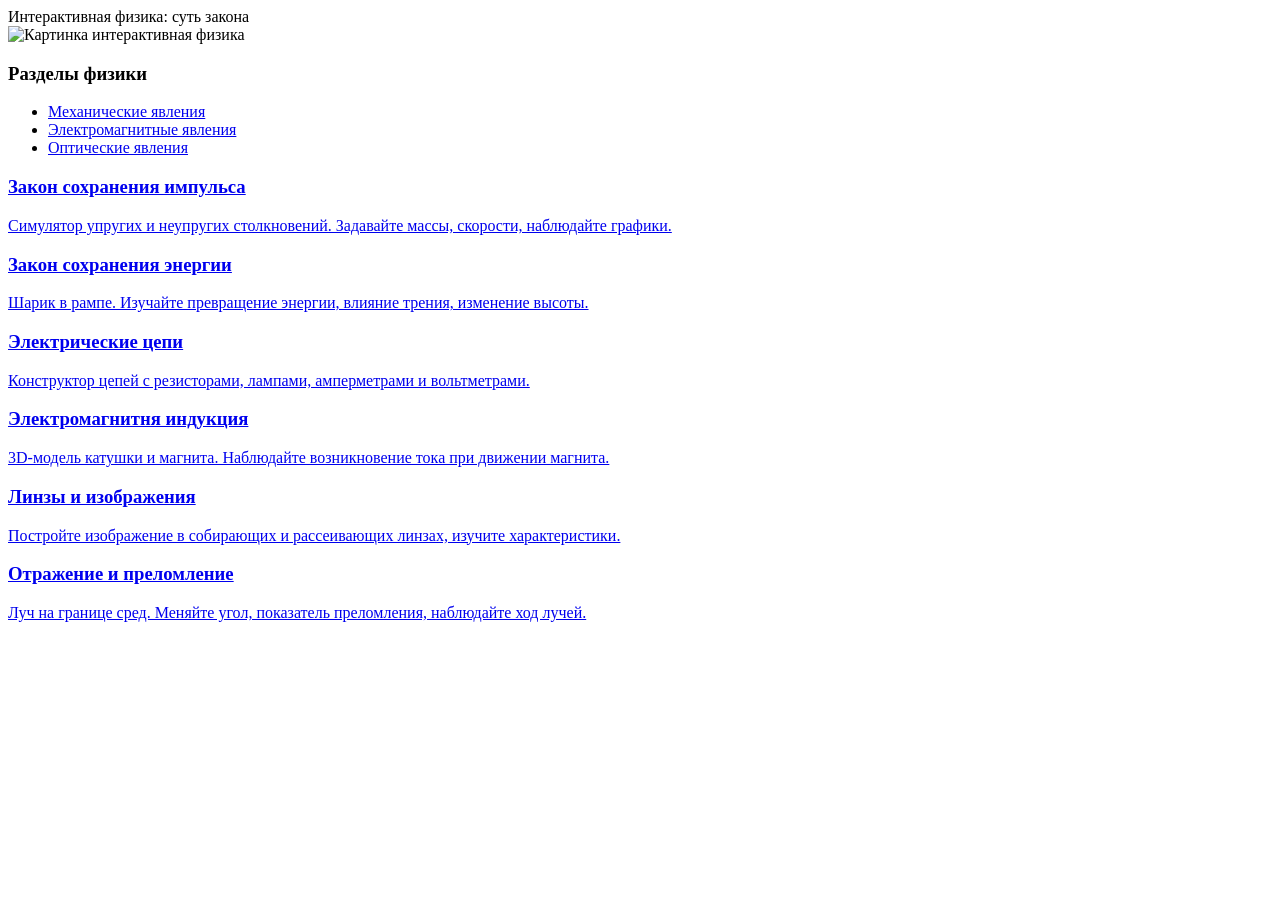
==== index.html @ 9cd8902d "Add files via upload" ====
<!DOCTYPE html>
<html lang="ru">

<head>
    <meta charset="UTF-8">
    <meta name="viewport" content="width=device-width, initial-scale=1.0, maximum-scale=5.0, user-scalable=yes">
    <meta http-equiv="X-UA-Compatible" content="IE=edge">
    <meta name="format-detection" content="telephone=no">
    <title>Интерактивная физика: суть закона</title>
    <link rel="stylesheet" href="static/styles/style.css">
</head>

<body>
    <header>
        <div class="logo">Интерактивная физика: суть закона</div>
    </header>

    <div class="container">
        <aside class="sidebar">
            <div>
                <img src="static/images/логотип.jpg"
                    alt="Картинка интерактивная физика">
            </div>

            <h3>Разделы физики</h3>
            <ul>
                <li><a href="page.html">Механические явления</a></li>
                <li><a href="page2.html">Электромагнитные явления</a></li>
                <li><a href="page3.html">Оптические явления</a></li>
            </ul>
        </aside>

        <main class="content">
            <div class="blocks-container">
                <div class="block">
                    <a href="IntImp.html">
                        <h3>Закон сохранения импульса</h3>
                        <p>Симулятор упругих и неупругих столкновений. Задавайте массы, скорости, наблюдайте графики.
                        </p>
                    </a>
                </div>

                <div class="block">
                    <a href="IntEng.html">
                        <h3>Закон сохранения энергии</h3>
                        <p>Шарик в рампе. Изучайте превращение энергии, влияние трения, изменение высоты.</p>
                    </a>
                </div>

                <div class="block">
                    <a href="IntIUR.html">
                        <h3>Электрические цепи</h3>
                        <p>Конструктор цепей с резисторами, лампами, амперметрами и вольтметрами.</p>
                    </a>
                </div>

                <div class="block">
                    <a href="IntInd.html">
                        <h3>Электромагнитня индукция</h3>
                        <p>3D-модель катушки и магнита. Наблюдайте возникновение тока при движении магнита.</p>
                    </a>
                </div>

                <div class="block">
                    <a href="IntLinz.html">
                        <h3>Линзы и изображения</h3>
                        <p>Постройте изображение в собирающих и рассеивающих линзах, изучите характеристики.</p>
                    </a>
                </div>

                <div class="block">
                    <a href="IntOtr.html">
                        <h3>Отражение и преломление</h3>
                        <p>Луч на границе сред. Меняйте угол, показатель преломления, наблюдайте ход лучей.</p>
                    </a>
                </div>

                <div class="block" style="visibility: hidden;"></div>
            </div>
        </main>
    </div>

</body>

</html>
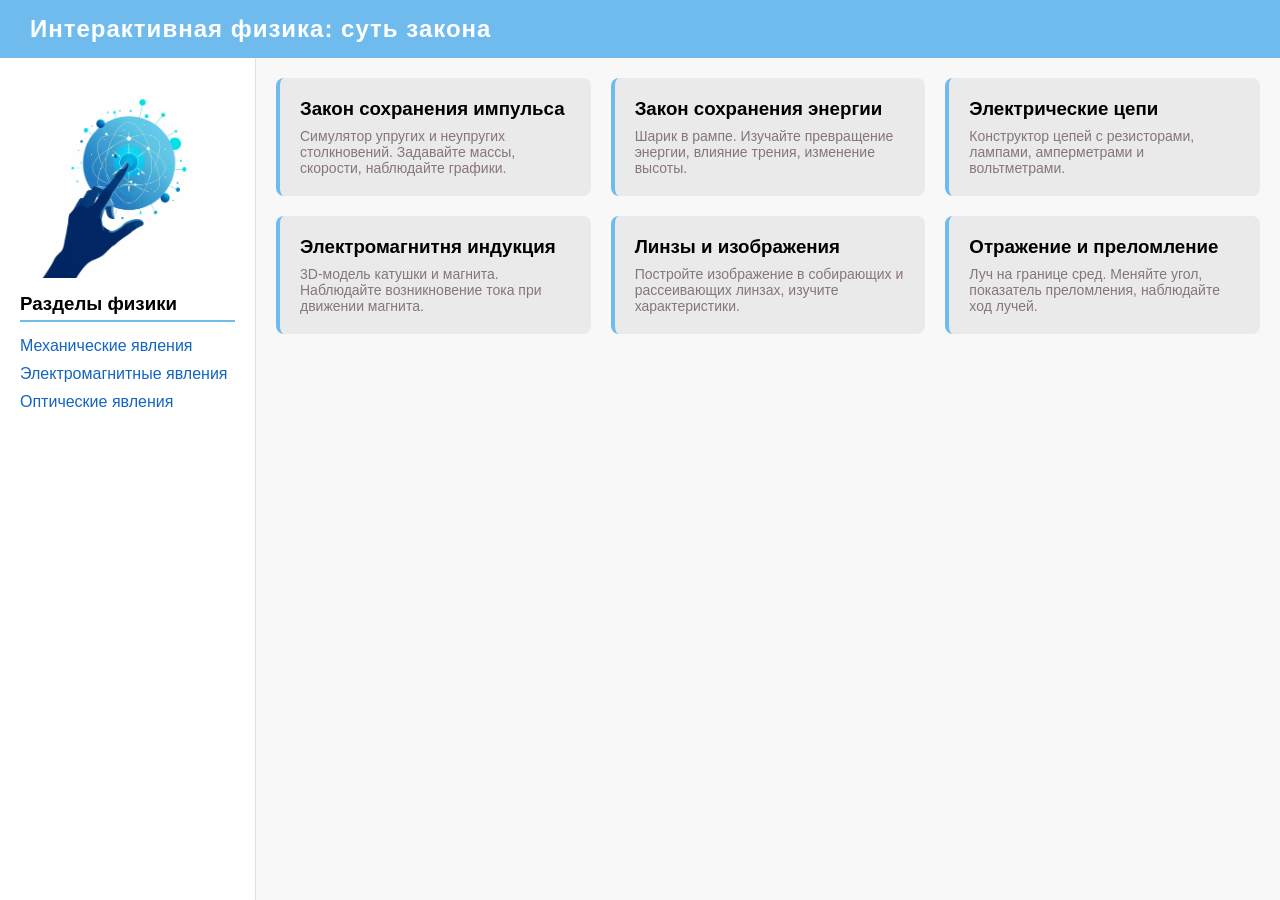
==== commit 1f584d4c: "обновил сайт" ====
--- a/index.html
+++ b/index.html
@@ -1,85 +1,85 @@
-<!DOCTYPE html>
-<html lang="ru">
-
-<head>
-    <meta charset="UTF-8">
-    <meta name="viewport" content="width=device-width, initial-scale=1.0, maximum-scale=5.0, user-scalable=yes">
-    <meta http-equiv="X-UA-Compatible" content="IE=edge">
-    <meta name="format-detection" content="telephone=no">
-    <title>Интерактивная физика: суть закона</title>
-    <link rel="stylesheet" href="static/styles/style.css">
-</head>
-
-<body>
-    <header>
-        <div class="logo">Интерактивная физика: суть закона</div>
-    </header>
-
-    <div class="container">
-        <aside class="sidebar">
-            <div>
-                <img src="static/images/логотип.jpg"
-                    alt="Картинка интерактивная физика">
-            </div>
-
-            <h3>Разделы физики</h3>
-            <ul>
-                <li><a href="page.html">Механические явления</a></li>
-                <li><a href="page2.html">Электромагнитные явления</a></li>
-                <li><a href="page3.html">Оптические явления</a></li>
-            </ul>
-        </aside>
-
-        <main class="content">
-            <div class="blocks-container">
-                <div class="block">
-                    <a href="IntImp.html">
-                        <h3>Закон сохранения импульса</h3>
-                        <p>Симулятор упругих и неупругих столкновений. Задавайте массы, скорости, наблюдайте графики.
-                        </p>
-                    </a>
-                </div>
-
-                <div class="block">
-                    <a href="IntEng.html">
-                        <h3>Закон сохранения энергии</h3>
-                        <p>Шарик в рампе. Изучайте превращение энергии, влияние трения, изменение высоты.</p>
-                    </a>
-                </div>
-
-                <div class="block">
-                    <a href="IntIUR.html">
-                        <h3>Электрические цепи</h3>
-                        <p>Конструктор цепей с резисторами, лампами, амперметрами и вольтметрами.</p>
-                    </a>
-                </div>
-
-                <div class="block">
-                    <a href="IntInd.html">
-                        <h3>Электромагнитня индукция</h3>
-                        <p>3D-модель катушки и магнита. Наблюдайте возникновение тока при движении магнита.</p>
-                    </a>
-                </div>
-
-                <div class="block">
-                    <a href="IntLinz.html">
-                        <h3>Линзы и изображения</h3>
-                        <p>Постройте изображение в собирающих и рассеивающих линзах, изучите характеристики.</p>
-                    </a>
-                </div>
-
-                <div class="block">
-                    <a href="IntOtr.html">
-                        <h3>Отражение и преломление</h3>
-                        <p>Луч на границе сред. Меняйте угол, показатель преломления, наблюдайте ход лучей.</p>
-                    </a>
-                </div>
-
-                <div class="block" style="visibility: hidden;"></div>
-            </div>
-        </main>
-    </div>
-
-</body>
-
-</html>
+<!DOCTYPE html>
+<html lang="ru">
+
+<head>
+    <meta charset="UTF-8">
+    <meta name="viewport" content="width=device-width, initial-scale=1.0, maximum-scale=5.0, user-scalable=yes">
+    <meta http-equiv="X-UA-Compatible" content="IE=edge">
+    <meta name="format-detection" content="telephone=no">
+    <title>Интерактивная физика: суть закона</title>
+    <link rel="stylesheet" href="static/styles/style.css">
+</head>
+
+<body>
+    <header>
+        <div class="logo">Интерактивная физика: суть закона</div>
+    </header>
+
+    <div class="container">
+        <aside class="sidebar">
+            <div>
+                <img src="static/images/логотип.jpg"
+                    alt="Картинка интерактивная физика">
+            </div>
+
+            <h3>Разделы физики</h3>
+            <ul>
+                <li><a href="page.html">Механические явления</a></li>
+                <li><a href="page2.html">Электромагнитные явления</a></li>
+                <li><a href="page3.html">Оптические явления</a></li>
+            </ul>
+        </aside>
+
+        <main class="content">
+            <div class="blocks-container">
+                <div class="block">
+                    <a href="IntImp.html">
+                        <h3>Закон сохранения импульса</h3>
+                        <p>Симулятор упругих и неупругих столкновений. Задавайте массы, скорости, наблюдайте графики.
+                        </p>
+                    </a>
+                </div>
+
+                <div class="block">
+                    <a href="IntEng.html">
+                        <h3>Закон сохранения энергии</h3>
+                        <p>Шарик в рампе. Изучайте превращение энергии, влияние трения, изменение высоты.</p>
+                    </a>
+                </div>
+
+                <div class="block">
+                    <a href="IntIUR.html">
+                        <h3>Электрические цепи</h3>
+                        <p>Конструктор цепей с резисторами, лампами, амперметрами и вольтметрами.</p>
+                    </a>
+                </div>
+
+                <div class="block">
+                    <a href="IntInd.html">
+                        <h3>Электромагнитня индукция</h3>
+                        <p>3D-модель катушки и магнита. Наблюдайте возникновение тока при движении магнита.</p>
+                    </a>
+                </div>
+
+                <div class="block">
+                    <a href="IntLinz.html">
+                        <h3>Линзы и изображения</h3>
+                        <p>Постройте изображение в собирающих и рассеивающих линзах, изучите характеристики.</p>
+                    </a>
+                </div>
+
+                <div class="block">
+                    <a href="IntOtr.html">
+                        <h3>Отражение и преломление</h3>
+                        <p>Луч на границе сред. Меняйте угол, показатель преломления, наблюдайте ход лучей.</p>
+                    </a>
+                </div>
+
+                <div class="block" style="visibility: hidden;"></div>
+            </div>
+        </main>
+    </div>
+
+</body>
+
+</html>
--- a/static/styles/style.css
+++ b/static/styles/style.css
@@ -0,0 +1,420 @@
+* {
+    margin: 0;
+    padding: 0;
+    -webkit-box-sizing: border-box;
+    -moz-box-sizing: border-box;
+    box-sizing: border-box;
+    font-family: 'Segoe UI', Tahoma, Geneva, Verdana, sans-serif;
+}
+
+html {
+    -webkit-text-size-adjust: 100%;
+    -ms-text-size-adjust: 100%;
+}
+
+body {
+    display: -webkit-box;
+    display: -webkit-flex;
+    display: -moz-box;
+    display: -ms-flexbox;
+    display: flex;
+    -webkit-box-orient: vertical;
+    -webkit-box-direction: normal;
+    -webkit-flex-direction: column;
+    -moz-box-orient: vertical;
+    -moz-box-direction: normal;
+    -ms-flex-direction: column;
+    flex-direction: column;
+    min-height: 100vh;
+    background-color: #f8f8f8;
+}
+
+header {
+    background: #70bbee;
+    color: white;
+    padding: 15px 30px;
+    display: -webkit-box;
+    display: -webkit-flex;
+    display: -moz-box;
+    display: -ms-flexbox;
+    display: flex;
+    -webkit-box-pack: justify;
+    -webkit-justify-content: space-between;
+    -moz-box-pack: justify;
+    -ms-flex-pack: justify;
+    justify-content: space-between;
+    -webkit-box-align: center;
+    -webkit-align-items: center;
+    -moz-box-align: center;
+    -ms-flex-align: center;
+    align-items: center;
+}
+
+.logo {
+    font-size: 24px;
+    font-weight: bold;
+    letter-spacing: 1px;
+}
+
+.container {
+    display: -webkit-box;
+    display: -webkit-flex;
+    display: -moz-box;
+    display: -ms-flexbox;
+    display: flex;
+    -webkit-box-flex: 1;
+    -webkit-flex: 1;
+    -moz-box-flex: 1;
+    -ms-flex: 1;
+    flex: 1;
+}
+
+.sidebar {
+    width: 20%;
+    min-width: 200px;
+    background-color: #fff;
+    padding: 20px;
+    border-right: 1px solid #e0e0e0;
+    overflow-y: auto;
+    -webkit-overflow-scrolling: touch;
+}
+
+.sidebar>h3 {
+    color: #000000;
+    margin-bottom: 15px;
+    border-bottom: 2px solid #70bbee;
+    padding-bottom: 5px;
+}
+
+.sidebar>h3>a {
+    text-decoration: none;
+    color: #000307;
+    -webkit-transition: color 0.3s;
+    -moz-transition: color 0.3s;
+    -o-transition: color 0.3s;
+    transition: color 0.3s;
+}
+
+.sidebar>ul {
+    list-style: none;
+}
+
+.sidebar>ul>li {
+    margin: 10px 0;
+}
+
+.sidebar>ul>li>a {
+    text-decoration: none;
+    color: #1465c2;
+    -webkit-transition: color 0.3s;
+    -moz-transition: color 0.3s;
+    -o-transition: color 0.3s;
+    transition: color 0.3s;
+}
+
+.sidebar a:hover {
+    color: #03073b;
+    text-decoration: underline;
+}
+
+.content {
+    -webkit-box-flex: 1;
+    -webkit-flex: 1;
+    -moz-box-flex: 1;
+    -ms-flex: 1;
+    flex: 1;
+    padding: 20px;
+}
+
+.blocks-container {
+    display: -webkit-box;
+    display: -webkit-flex;
+    display: -moz-box;
+    display: -ms-flexbox;
+    display: flex;
+    -webkit-flex-wrap: wrap;
+    -ms-flex-wrap: wrap;
+    flex-wrap: wrap;
+    display: -ms-grid;
+    display: grid;
+    -ms-grid-columns: 1fr 20px 1fr 20px 1fr;
+    grid-template-columns: repeat(3, 1fr);
+    gap: 20px;
+}
+
+.block {
+    padding: 20px;
+    background-color: #ebeaea;
+    border-left: 4px solid #70bbee;
+    -webkit-border-radius: 8px;
+    -moz-border-radius: 8px;
+    border-radius: 8px;
+    -webkit-transition: -webkit-transform 0.2s, box-shadow 0.2s;
+    -moz-transition: -moz-transform 0.2s, box-shadow 0.2s;
+    -o-transition: -o-transform 0.2s, box-shadow 0.2s;
+    transition: transform 0.2s, box-shadow 0.2s;
+}
+
+.block:hover {
+    -webkit-transform: translateY(-2px);
+    -moz-transform: translateY(-2px);
+    -ms-transform: translateY(-2px);
+    -o-transform: translateY(-2px);
+    transform: translateY(-2px);
+    -webkit-box-shadow: 0 4px 8px rgba(204, 189, 189, 0.829);
+    -moz-box-shadow: 0 4px 8px rgba(204, 189, 189, 0.829);
+    box-shadow: 0 4px 8px rgba(204, 189, 189, 0.829);
+}
+
+.block h3 {
+    color: #000000;
+    margin-bottom: 8px;
+}
+
+.block a {
+    text-decoration: none;
+    color: #000307;
+    -webkit-transition: color 0.3s;
+    -moz-transition: color 0.3s;
+    -o-transition: color 0.3s;
+    transition: color 0.3s;
+    display: block;
+}
+
+.block a p,
+.block p {
+    color: #86757b;
+    font-size: 14px;
+}
+
+.sidebar>div {
+    width: 200px;
+    height: 200px;
+    overflow: hidden;
+    display: block;
+    margin-bottom: 15px;
+}
+
+.sidebar>div>img {
+    width: 100%;
+    height: 100%;
+    -o-object-fit: cover;
+    object-fit: cover;
+    -o-object-position: center;
+    object-position: center;
+}
+
+@media screen and (max-width: 1024px) {
+    .blocks-container {
+        -ms-grid-columns: 1fr 20px 1fr;
+        grid-template-columns: repeat(2, 1fr);
+    }
+
+    header {
+        padding: 15px 20px;
+    }
+
+    .logo {
+        font-size: 20px;
+    }
+
+    .sidebar {
+        width: 25%;
+        min-width: 180px;
+    }
+}
+
+
+@media screen and (max-width: 768px) {
+    .container {
+        -webkit-box-orient: vertical;
+        -webkit-box-direction: normal;
+        -webkit-flex-direction: column;
+        -moz-box-orient: vertical;
+        -moz-box-direction: normal;
+        -ms-flex-direction: column;
+        flex-direction: column;
+    }
+
+    .sidebar {
+        width: 100%;
+        border-right: none;
+        border-bottom: 1px solid #e0e0e0;
+        padding: 15px;
+    }
+
+    .sidebar>div {
+        width: 80px;
+        height: 80px;
+        margin: 0 auto 15px auto;
+    }
+
+    .sidebar>h3 {
+        text-align: center;
+        margin-bottom: 10px;
+    }
+
+    .sidebar>ul {
+        display: -webkit-box;
+        display: -webkit-flex;
+        display: -moz-box;
+        display: -ms-flexbox;
+        display: flex;
+        -webkit-flex-wrap: wrap;
+        -ms-flex-wrap: wrap;
+        flex-wrap: wrap;
+        -webkit-box-pack: center;
+        -webkit-justify-content: center;
+        -moz-box-pack: center;
+        -ms-flex-pack: center;
+        justify-content: center;
+        gap: 10px 20px;
+    }
+
+    .sidebar>ul>li {
+        margin: 0;
+    }
+
+    .blocks-container {
+        -ms-grid-columns: 1fr 15px 1fr;
+        grid-template-columns: repeat(2, 1fr);
+        gap: 15px;
+    }
+
+    .block {
+        padding: 15px;
+    }
+
+    .logo {
+        font-size: 18px;
+        text-align: center;
+        width: 100%;
+    }
+
+    header {
+        padding: 12px 15px;
+        -webkit-box-pack: center;
+        -webkit-justify-content: center;
+        -moz-box-pack: center;
+        -ms-flex-pack: center;
+        justify-content: center;
+    }
+
+    .content {
+        padding: 15px;
+    }
+}
+
+@media screen and (max-width: 576px) {
+    .blocks-container {
+        -ms-grid-columns: 1fr;
+        grid-template-columns: 1fr;
+        gap: 12px;
+    }
+
+    .sidebar>ul {
+        -webkit-box-orient: vertical;
+        -webkit-box-direction: normal;
+        -webkit-flex-direction: column;
+        -moz-box-orient: vertical;
+        -moz-box-direction: normal;
+        -ms-flex-direction: column;
+        flex-direction: column;
+        -webkit-box-align: center;
+        -webkit-align-items: center;
+        -moz-box-align: center;
+        -ms-flex-align: center;
+        align-items: center;
+        gap: 8px;
+    }
+
+    .content {
+        padding: 12px 10px;
+    }
+
+    .block {
+        padding: 12px;
+    }
+
+    .block h3 {
+        font-size: 16px;
+    }
+
+    .block p,
+    .block a p {
+        font-size: 13px;
+    }
+
+    .logo {
+        font-size: 16px;
+    }
+
+    header {
+        padding: 10px;
+    }
+}
+
+@media screen and (max-width: 400px) {
+    .logo {
+        font-size: 14px;
+    }
+
+    .block {
+        padding: 10px;
+    }
+
+    .block h3 {
+        font-size: 15px;
+    }
+
+    .block p {
+        font-size: 12px;
+    }
+
+    .content {
+        padding: 10px 8px;
+    }
+
+    .sidebar {
+        padding: 10px;
+    }
+
+    .sidebar>div {
+        width: 60px;
+        height: 60px;
+    }
+
+    .sidebar>ul>li>a {
+        font-size: 14px;
+    }
+}
+
+
+@media all and (-ms-high-contrast: none),
+(-ms-high-contrast: active) {
+    .blocks-container {
+        display: -ms-flexbox;
+        display: flex;
+        -ms-flex-wrap: wrap;
+        flex-wrap: wrap;
+    }
+
+    .block {
+        width: 31%;
+        margin: 1%;
+    }
+}
+
+@media all and (-ms-high-contrast: none) and (max-width: 768px),
+(-ms-high-contrast: active) and (max-width: 768px) {
+    .block {
+        width: 48%;
+    }
+}
+
+@media all and (-ms-high-contrast: none) and (max-width: 576px),
+(-ms-high-contrast: active) and (max-width: 576px) {
+    .block {
+        width: 100%;
+    }
+}
